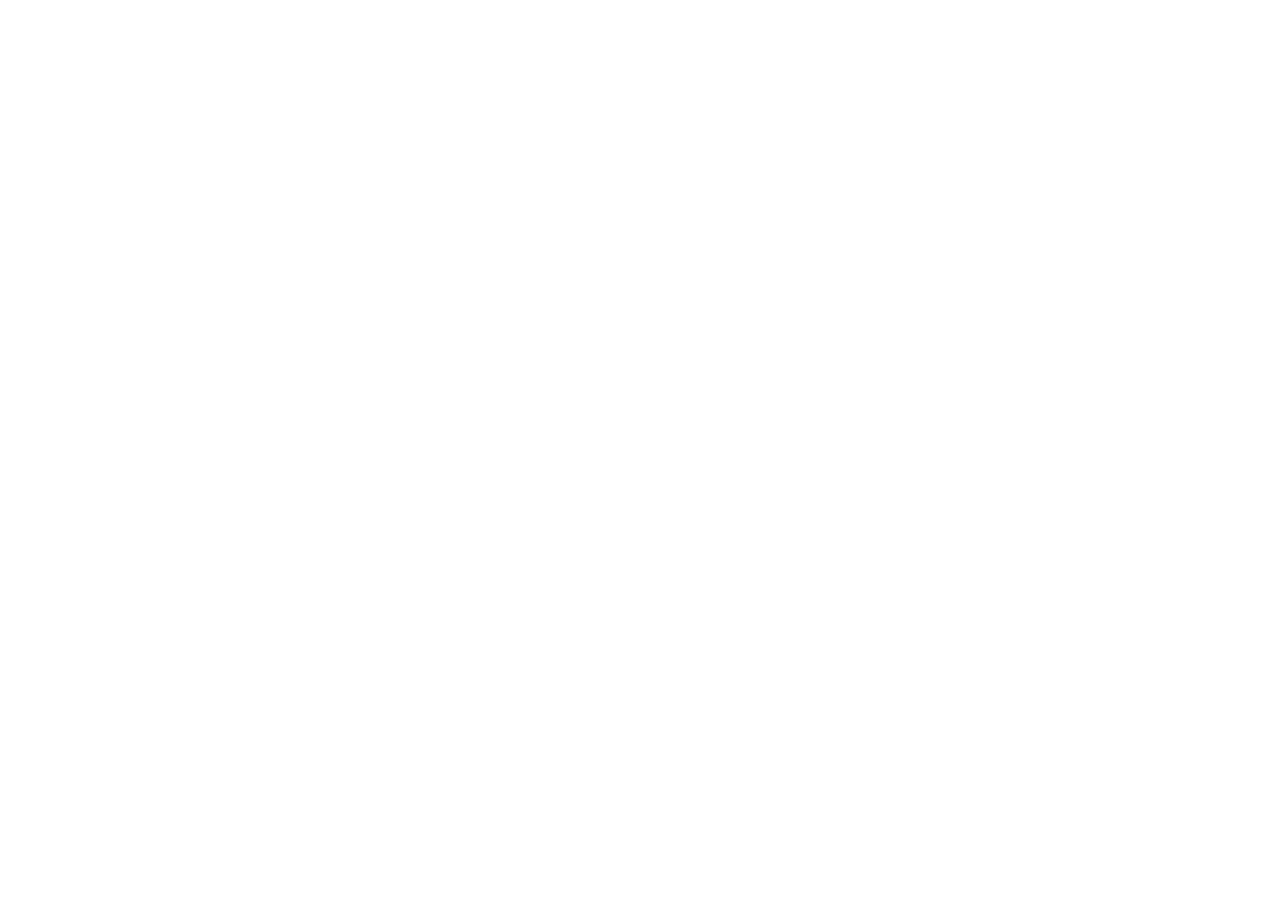
==== flexbox/index.html @ 9eb76735 "20:42" ====
<!DOCTYPE html>

<html lang="pt-br">

<head>

    <title>flexbox</title>
    <meta charset="UTF-8">
    <meta name="viewport" content="width=device-width, initial-scale=1.0" <meta name="author"
        content="Gustavo P Machado! :) | contact.gustavomachado@gmail.com">
    <link href="styles.css" rel="stylesheet">

</head>

<body>
   
</body>

</html>
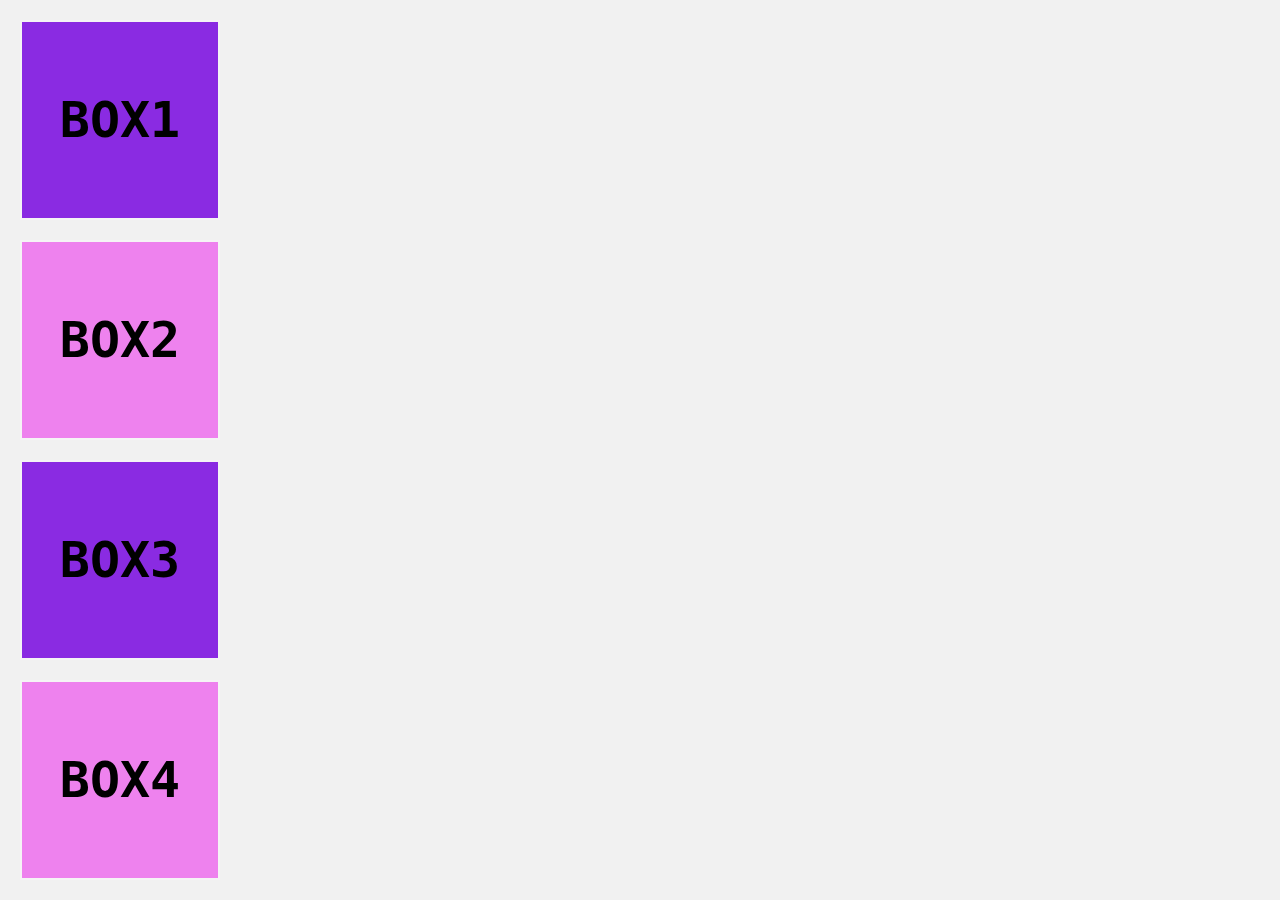
==== commit 0cd16c8c: "21:04" ====
--- a/flexbox/index.html
+++ b/flexbox/index.html
@@ -13,7 +13,23 @@
 </head>
 
 <body>
-   
+    <main id="main-boxs">
+        <div id="box1" class="boxs">
+            <h1>BOX1</h1>
+        </div>
+        <div id="box2" class="boxs">
+            <h1>BOX2</h1>
+        </div>
+        <div id="box3" class="boxs">
+            <h1>BOX3</h1>
+        </div>
+        <div id="box4" class="boxs">
+            <h1>BOX4</h1>
+        </div>
+        
+    </main>
+
+
 </body>
 
 </html>--- a/flexbox/styles.css
+++ b/flexbox/styles.css
@@ -0,0 +1,41 @@
+
+* {
+    padding: 0;
+    margin: 0;
+    box-sizing: border-box;
+}
+
+html {
+    font-size: 8px;
+    font-family: monospace;
+    background-color: #F1F1F1;
+    scroll-behavior: smooth;
+}
+
+.main-boxs{
+    display: flex;
+    justify-content: space-around;
+    border: 2px solid black;
+    background-color: blue;
+
+}
+
+.boxs{
+    display: flex;
+    border: 2px solid whitesmoke;
+    background-color: blueviolet;
+    width: 200px;
+    height: 200px;
+    margin: 20px;
+    justify-content: center;
+    align-items: center;
+}
+
+h1{
+    font-size: 50px;
+}
+
+.boxs:nth-child(even){
+
+    background-color: violet;
+}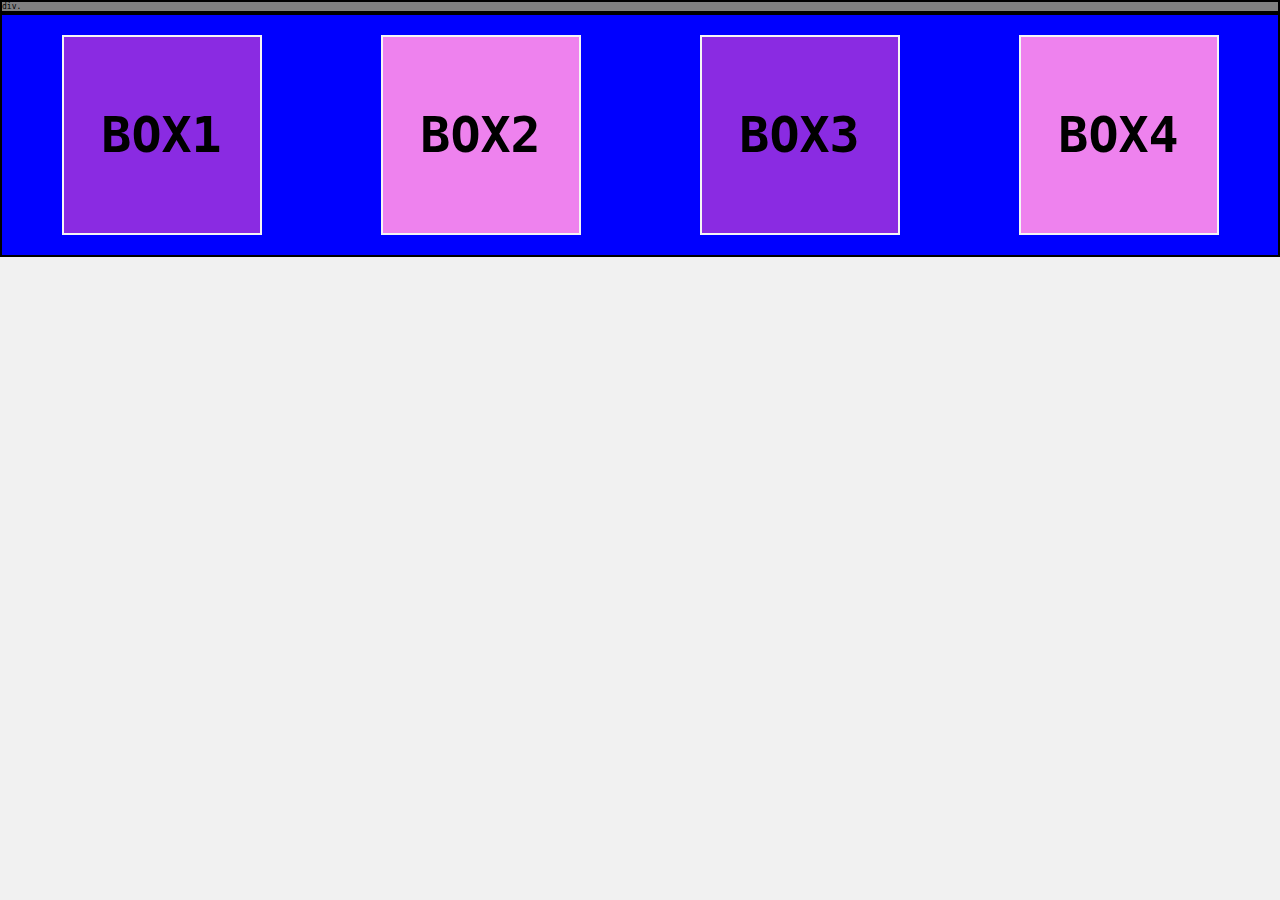
==== commit 4cac395a: "21:19" ====
--- a/flexbox/index.html
+++ b/flexbox/index.html
@@ -12,22 +12,31 @@
 
 </head>
 
+
 <body>
-    <main id="main-boxs">
-        <div id="box1" class="boxs">
+    <div class="head-boxs">
+        div.
+
+
+
+    </div>
+
+    <div class="main-boxs">
+        <div  class="mboxs">
             <h1>BOX1</h1>
         </div>
-        <div id="box2" class="boxs">
+        <div  class="mboxs">
             <h1>BOX2</h1>
         </div>
-        <div id="box3" class="boxs">
+        <div  class="mboxs">
             <h1>BOX3</h1>
         </div>
-        <div id="box4" class="boxs">
+        <div  class="mboxs">
             <h1>BOX4</h1>
         </div>
         
-    </main>
+    </div>
+
 
 
 </body>
--- a/flexbox/styles.css
+++ b/flexbox/styles.css
@@ -20,7 +20,7 @@
 
 }
 
-.boxs{
+.mboxs{
     display: flex;
     border: 2px solid whitesmoke;
     background-color: blueviolet;
@@ -35,7 +35,27 @@
     font-size: 50px;
 }
 
-.boxs:nth-child(even){
+.mboxs:nth-child(even){
 
     background-color: violet;
+}
+
+.head-boxs{
+    display: flex;
+    flex-direction: column;
+    justify-content: space-around;
+    border: 2px solid black;
+    background-color: gray;
+}
+
+
+.hboxs{
+    display: flex;
+    border: 2px solid whitesmoke;
+    background-color: greenyellow;
+    width: 100%;
+    height: 100px;
+    margin: 10px;
+    justify-content: center;
+    align-items: center;
 }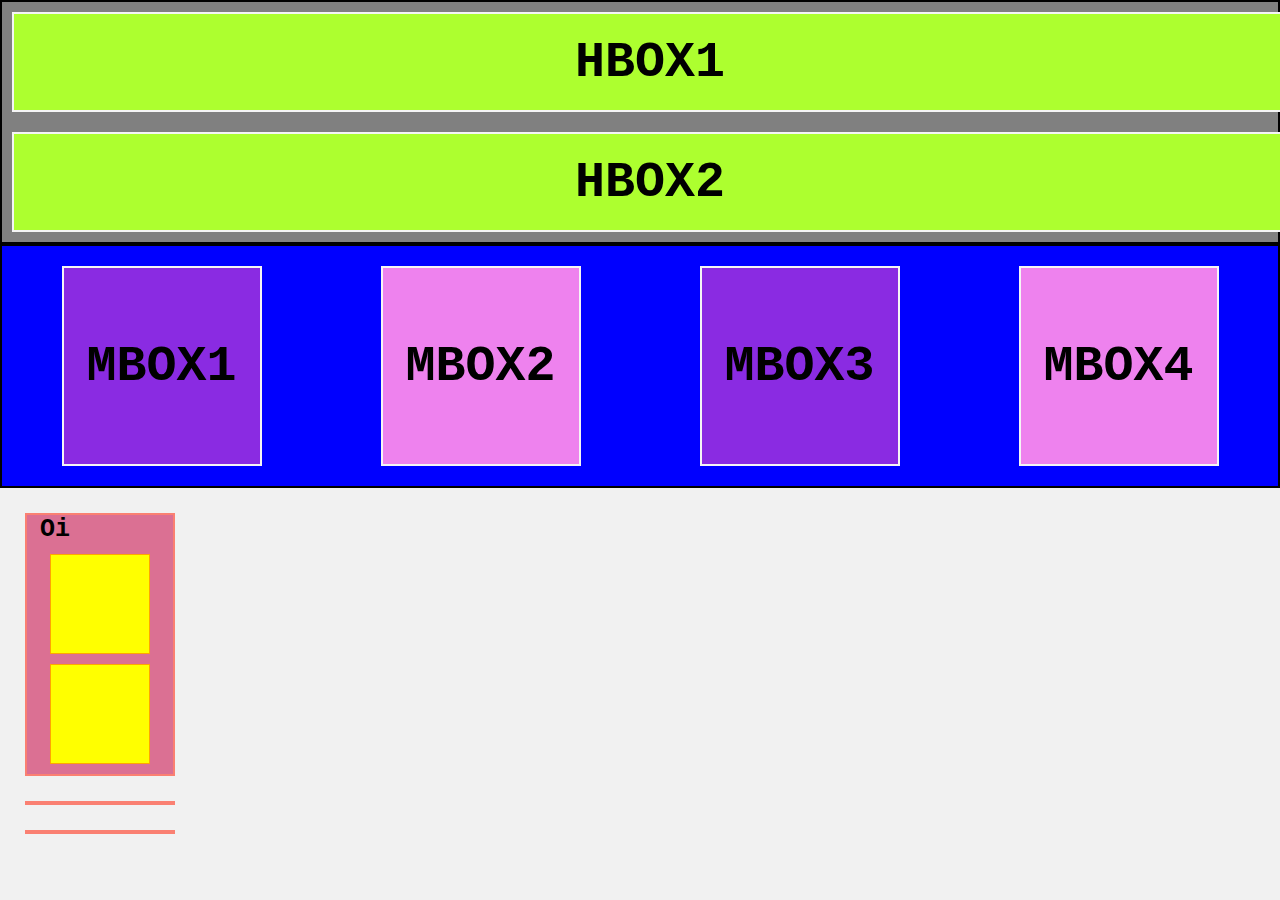
==== commit 3eefe82a: "21:58" ====
--- a/flexbox/index.html
+++ b/flexbox/index.html
@@ -15,28 +15,30 @@
 
 <body>
     <div class="head-boxs">
-        div.
-
-
-
+        <div class="hboxs"><h1>HBOX1</h1></div>
+        <div class="hboxs"><h1>HBOX2</h1></div>
     </div>
 
     <div class="main-boxs">
         <div  class="mboxs">
-            <h1>BOX1</h1>
+            <h1>MBOX1</h1>
         </div>
         <div  class="mboxs">
-            <h1>BOX2</h1>
+            <h1>MBOX2</h1>
         </div>
         <div  class="mboxs">
-            <h1>BOX3</h1>
+            <h1>MBOX3</h1>
         </div>
         <div  class="mboxs">
-            <h1>BOX4</h1>
+            <h1>MBOX4</h1>
         </div>
         
     </div>
 
+    <div class="footer-box">
+    <div class="fboxs"><div class="flist"><ul><h2>Oi</h2><li></li><li></li></ul></div></div>
+    <div class="fboxs"><div class="flist"></div></div>
+    <div class="fboxs"><div class="flist"></div></div></div>
 
 
 </body>
--- a/flexbox/styles.css
+++ b/flexbox/styles.css
@@ -10,6 +10,26 @@
     font-family: monospace;
     background-color: #F1F1F1;
     scroll-behavior: smooth;
+}
+
+.head-boxs{
+    display: flex;
+    flex-direction: column;
+    justify-content: space-around;
+    border: 2px solid black;
+    background-color: gray;
+}
+
+
+.hboxs{
+    display: flex;
+    border: 2px solid whitesmoke;
+    background-color: greenyellow;
+    width: 100%;
+    height: 100px;
+    margin: 10px;
+    justify-content: center;
+    align-items: center;
 }
 
 .main-boxs{
@@ -34,28 +54,51 @@
 h1{
     font-size: 50px;
 }
-
+ul {
+    list-style: none;
+}
+h2{
+    font-size: 25px;
+}
 .mboxs:nth-child(even){
 
     background-color: violet;
 }
 
-.head-boxs{
+.footer-boxs{
     display: flex;
-    flex-direction: column;
-    justify-content: space-around;
-    border: 2px solid black;
-    background-color: gray;
+    flex-direction: row;
+    background-color: brown;
+    justify-content: space-between;
 }
 
+.fbox {
+    display: flex;
+    background-color: olivedrab;
+    margin: 25px;
+    height: 500px;
+    margin-top: 0;
+    
+}
 
-.hboxs{
+.flist {
     display: flex;
-    border: 2px solid whitesmoke;
-    background-color: greenyellow;
-    width: 100%;
+    justify-content: center;
+    flex-wrap:wrap;
+    align-content: center;
+    background-color: olivedrab;
+    border: 2px solid salmon;
+    background-color: palevioletred;
+    width: 150px;
+    margin: 25px;
+    margin-bottom: 0;
+}
+
+li{
+    text-align: center;
+    background-color: yellow;
+    border: 1px solid orange;
+    margin: 10px;
+    width: 100px;
     height: 100px;
-    margin: 10px;
-    justify-content: center;
-    align-items: center;
-}+}
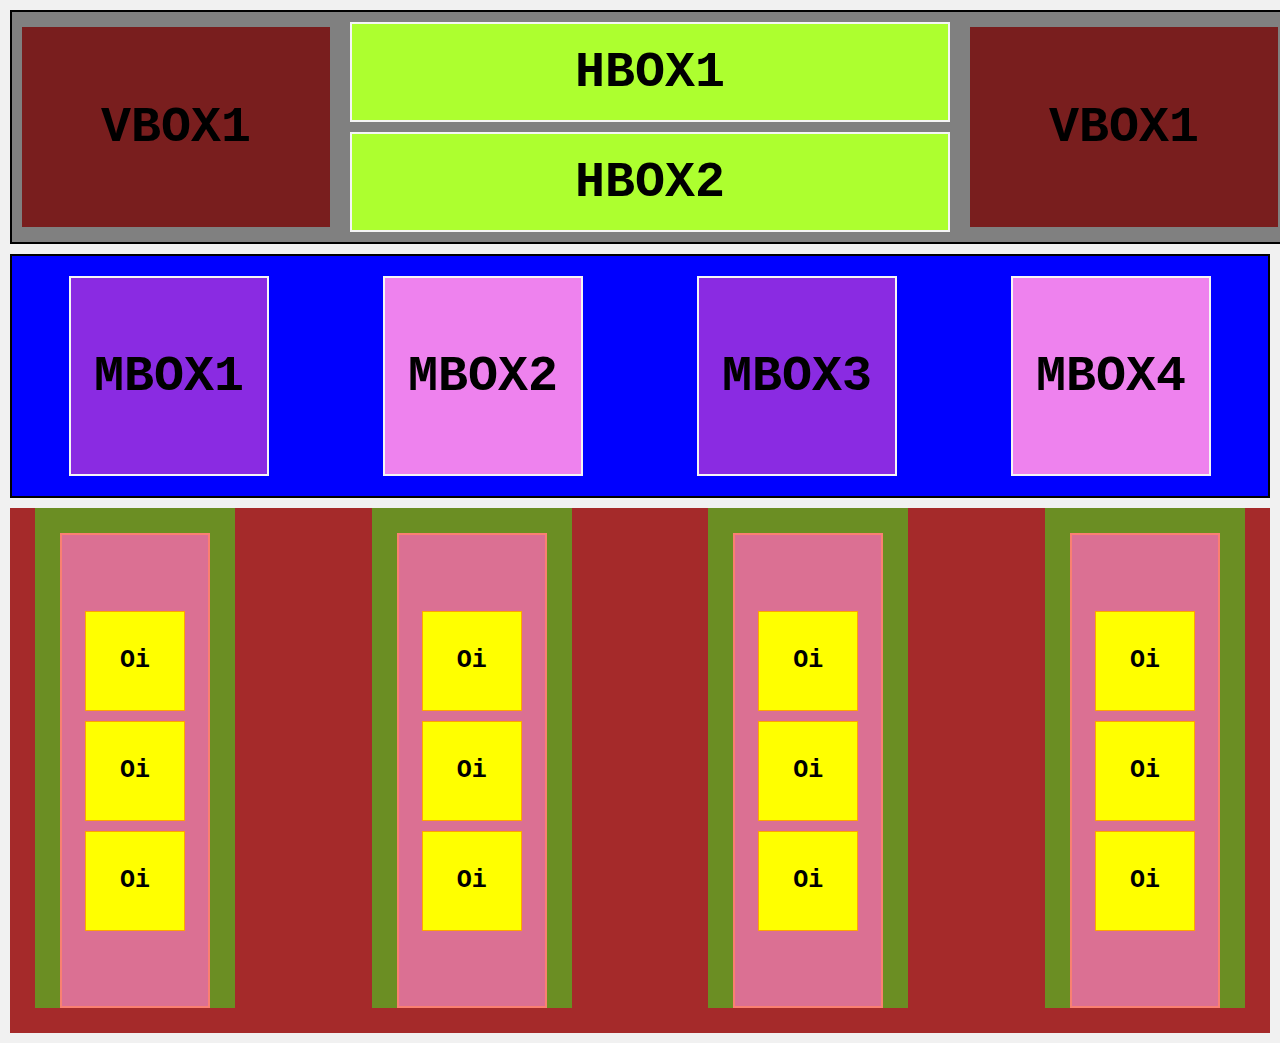
==== commit cbdcff20: "22:09" ====
--- a/flexbox/index.html
+++ b/flexbox/index.html
@@ -15,30 +15,105 @@
 
 <body>
     <div class="head-boxs">
-        <div class="hboxs"><h1>HBOX1</h1></div>
-        <div class="hboxs"><h1>HBOX2</h1></div>
+        <div class="vhbox">
+                <h1>VBOX1</h1>
+        </div>
+        <div class="hhboxs">
+            <div class="hboxs">
+                <h1>HBOX1</h1>
+            </div>
+            <div class="hboxs">
+                <h1>HBOX2</h1>
+            </div>
+        </div>
+
+        <div class="vhbox">
+            <h1>VBOX1</h1>
+        </div>
     </div>
 
     <div class="main-boxs">
-        <div  class="mboxs">
+        <div class="mboxs">
             <h1>MBOX1</h1>
         </div>
-        <div  class="mboxs">
+        <div class="mboxs">
             <h1>MBOX2</h1>
         </div>
-        <div  class="mboxs">
+        <div class="mboxs">
             <h1>MBOX3</h1>
         </div>
-        <div  class="mboxs">
+        <div class="mboxs">
             <h1>MBOX4</h1>
         </div>
-        
+
     </div>
 
-    <div class="footer-box">
-    <div class="fboxs"><div class="flist"><ul><h2>Oi</h2><li></li><li></li></ul></div></div>
-    <div class="fboxs"><div class="flist"></div></div>
-    <div class="fboxs"><div class="flist"></div></div></div>
+    <div class="footer-boxs">
+        <div class="fbox">
+            <div class="flist">
+                <ul>
+                    <li>
+                        <h2>Oi</h2>
+                    </li>
+
+                    <li>
+                        <h2>Oi</h2>
+                    </li>
+                    <li>
+                        <h2>Oi</h2>
+                    </li>
+                </ul>
+            </div>
+        </div>
+        <div class="fbox">
+            <div class="flist">
+                <ul>
+                    <li>
+                        <h2>Oi</h2>
+                    </li>
+
+                    <li>
+                        <h2>Oi</h2>
+                    </li>
+                    <li>
+                        <h2>Oi</h2>
+                    </li>
+                </ul>
+            </div>
+        </div>
+        <div class="fbox">
+            <div class="flist">
+                <ul>
+                    <li>
+                        <h2>Oi</h2>
+                    </li>
+
+                    <li>
+                        <h2>Oi</h2>
+                    </li>
+                    <li>
+                        <h2>Oi</h2>
+                    </li>
+                </ul>
+            </div>
+        </div>
+        <div class="fbox">
+            <div class="flist">
+                <ul>
+                    <li>
+                        <h2>Oi</h2>
+                    </li>
+
+                    <li>
+                        <h2>Oi</h2>
+                    </li>
+                    <li>
+                        <h2>Oi</h2>
+                    </li>
+                </ul>
+            </div>
+        </div>
+    </div>
 
 
 </body>
--- a/flexbox/styles.css
+++ b/flexbox/styles.css
@@ -14,18 +14,40 @@
 
 .head-boxs{
     display: flex;
-    flex-direction: column;
-    justify-content: space-around;
+    flex-direction: row;
+    width: 100%;
+    justify-content: space-evenly;
+    align-items: center;
     border: 2px solid black;
     background-color: gray;
+    margin: 10px;
+}
+.hhbox{
+    display: flex;
+    width: 200px;
+    flex-direction: column;
+    align-items: center;
+    border: 2px solid black;
+    background-color: gray;
+    margin: 10px;
+
 }
 
+.vhbox {
+    display: flex;
+    justify-content: center;
+    width: 100%;
+    height: 200px;
+    align-items: center;
+    background-color: rgb(121, 30, 30);
+    margin: 10px;
+}
 
 .hboxs{
     display: flex;
     border: 2px solid whitesmoke;
     background-color: greenyellow;
-    width: 100%;
+    width: 600px;
     height: 100px;
     margin: 10px;
     justify-content: center;
@@ -37,6 +59,7 @@
     justify-content: space-around;
     border: 2px solid black;
     background-color: blue;
+    margin: 10px;
 
 }
 
@@ -70,6 +93,7 @@
     flex-direction: row;
     background-color: brown;
     justify-content: space-between;
+    margin: 10px;
 }
 
 .fbox {
@@ -95,7 +119,9 @@
 }
 
 li{
-    text-align: center;
+    display: flex;
+    align-items: center;
+    justify-content: center;
     background-color: yellow;
     border: 1px solid orange;
     margin: 10px;
